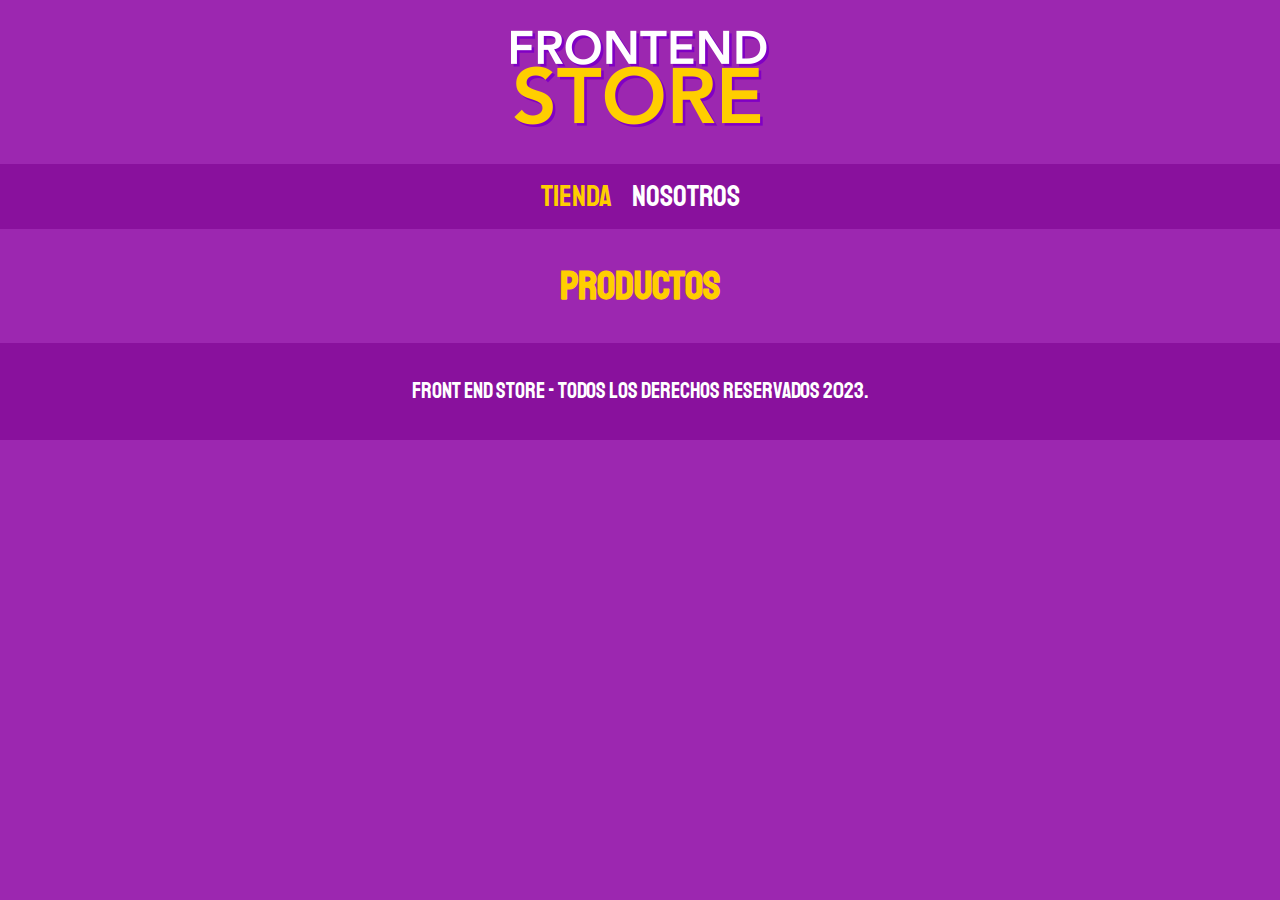
==== producto.html @ d32333ce "Primer commit" ====
<!DOCTYPE html>
<html lang="en">
<head>
    <meta charset="UTF-8">
    <meta name="viewport" content="width=device-width, initial-scale=1.0">
    <title>Front End Store</title>
    <link rel="stylesheet" href="./css/normalize.css">
    <link rel="preconnect" href="https://fonts.googleapis.com">
    <link rel="preconnect" href="https://fonts.gstatic.com" crossorigin>
    <link href="https://fonts.googleapis.com/css2?family=Staatliches&display=swap" rel="stylesheet">
    <link rel="stylesheet" href="./css/styles.css">
</head>
<body>
    <header class="header">
        <a href="./index.html">
            <img class="header__logo" src="./img/logo.png" alt="logotipo">
        </a>
    </header>
    <nav class="navegacion">
        <a class="navegacion__enlace navegacion__enlace--activo" href="index.html">Tienda</a>
        <a class="navegacion__enlace" href="./nosotros.html">Nosotros</a>
    </nav>
    <main class="contenedor">
        <h1>Productos</h1>
    </main>
    <footer class="footer">
        <p class="footer__texto">Front End Store - Todos los derechos reservados 2023.</p>
    </footer>
</body>
</html>
---- css/styles.css ----
:root{
    --primario: #9C27B0;
    --primarioOscuro:#89119D;
    --secundario: #FFCE00;
    --secundarioOscuro: rgb(233,287,2);
    --blanco: #FFF;
    --negro: #000;

    --fuentePrincipal: 'Staatliches', cursive;
}
html{
    box-sizing: border-box;
    font-size: 62.5%;
}

*,*:before,*:after{
    box-sizing: inherit;
}

/**GLOBALES**/
body{
    background-color: var(--primario);
    font-size: 1.6rem;
    line-height: 1.5;
}
p{
    font-size: 1.8rem;
    font-family: Arial, Helvetica, sans-serif;
    color: var(--blanco);
}
a{
    text-decoration: none;
}
img{
    max-width: 100%;
}
.contenedor{
    max-width: 120rem;
    margin: 0 auto;
}
h1, h2, h3{
    text-align: center;
    color: var(--secundario);
    font-family: var(--fuentePrincipal);
}
h1{
    font-size: 4rem;
}
h2{
    font-size: 3.2rem;
}
h3{
    font-size: 2.4rem;
}

/** Header **/
.header{
    display: flex;
    justify-content: center;
}
.header__logo{
    margin: 3rem 0;
}


/** Navegacion **/

.navegacion{
    background-color: var(--primarioOscuro);
    padding: 1rem 0;
    display: flex;
    justify-content: center;
    gap: 2rem;
}
.navegacion__enlace{
    font-family: var(--fuentePrincipal);
    color: var(--blanco);
    font-size: 3rem;
}
.navegacion__enlace--activo,
.navegacion__enlace:hover{
    color: var(--secundario);
}

/** Footer **/
.footer{
    background-color: var(--primarioOscuro);
    padding: 1rem 0;
    margin-top: 2rem;
}
.footer__texto{
    font-family: var(--fuentePrincipal);
    text-align: center;
    font-size: 2.2rem;
}
/** Grid **/

.grid{
    display: grid;
    grid-template-columns: repeat(2, 1fr);
    gap: 2rem;
}
@media(min-width:768px){
    .grid{
        grid-template-columns: repeat(3, 1fr);
    }
}
/** Productos **/

.producto{
    background-color: var(--primarioOscuro);
    padding: 1rem;
}
.producto__imagen{
    width: 100%;
}
.producto__nombre{
    font-size: 2rem;
}
.producto__precio{
    font-size: 2.8rem;
    color: var(--secundario);
}
.producto__nombre,
.producto__precio{
    font-family: var(--fuentePrincipal);
    margin: 1rem 0;
    text-align: center;
    line-height: 1.2;
}

/** Graficos **/
.grafico{
    min-height: 30rem;
    background-repeat: no-repeat;
    background-size: cover;
    grid-column: 1 / 3;
}
.grafico--camisas{
    grid-row: 2 / 3;
    background-image: url(../img/grafico1.jpg);
}
.grafico--node{
    background-image: url(../img/grafico2.jpg);
    grid-row: 8 / 9;
}
@media(min-width:768px){
    .grafico--node{
        grid-row: 5 / 6;
        grid-column: 2 / 4;
    }
}

/** Nosotros **/
.nosotros{
    display: grid;
    grid-template-rows: repeat(2, auto);
}
@media(min-width: 768px){
    .nosotros{
        
        grid-template-columns: repeat(2, 1fr);
        column-gap: 2rem;
    }
}
.nosotros__img{
    grid-row: 1 / 2;
    width: 100%;
}
@media(min-width:768px){
    .nosotros__img{
        grid-column: 2 / 3;
    }
}

/** Bloques **/

.bloques{
    display: grid;
    grid-template-columns: repeat(2, 1fr);
    gap: 2rem;
}
@media(min-width: 768px){
    .bloques{
        grid-template-columns: repeat(4, 1fr);
    }
}
.bloque{
    text-align: center;
}
.bloque__imagen{
    width: 100%;
}
.bloque__titulo{
    margin: 0;
}
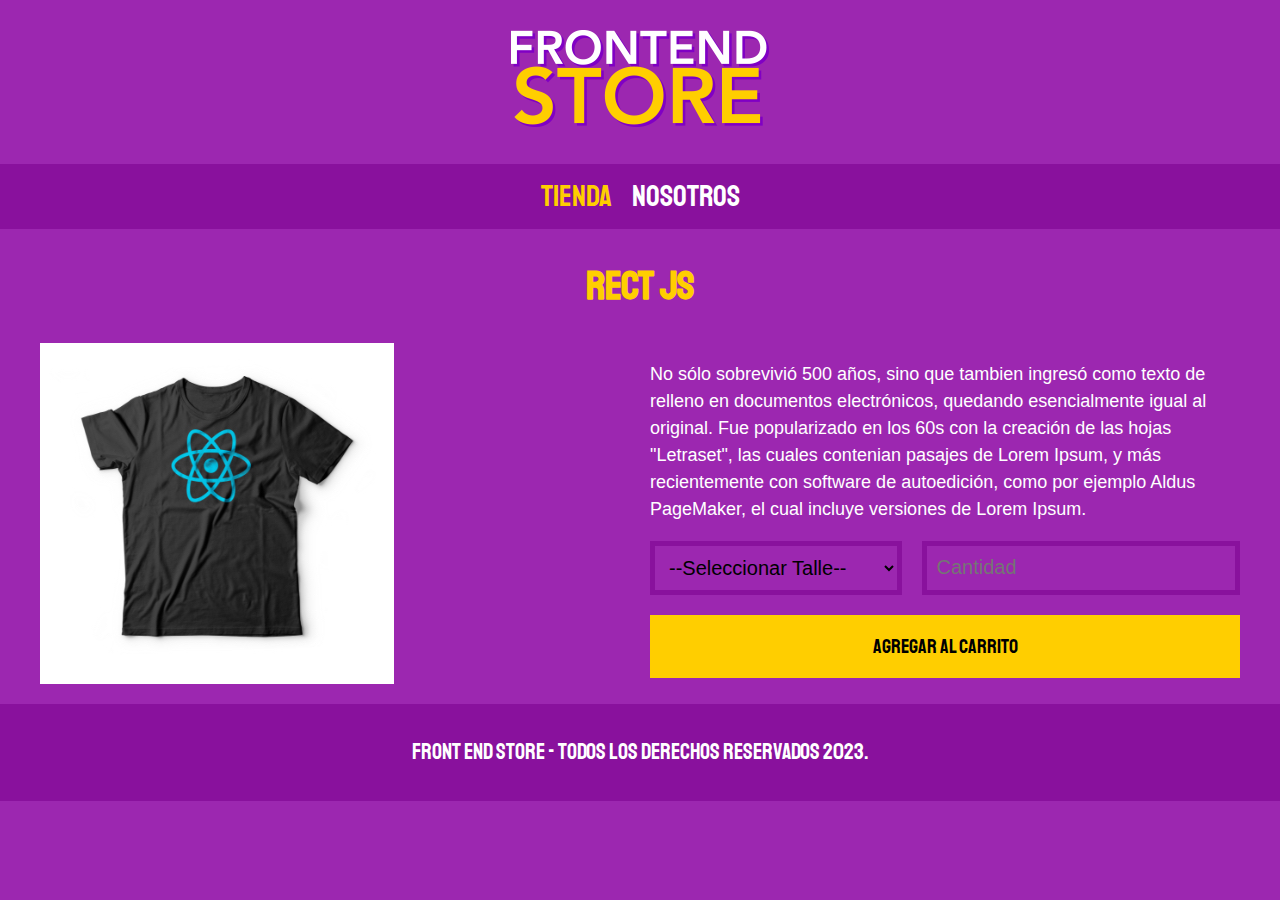
==== commit cb773dfc: "Segundo y ultimo commit" ====
--- a/producto.html
+++ b/producto.html
@@ -21,7 +21,25 @@
         <a class="navegacion__enlace" href="./nosotros.html">Nosotros</a>
     </nav>
     <main class="contenedor">
-        <h1>Productos</h1>
+        <h1>Rect JS</h1>
+        <div class="camisa">
+            <img class="camisa_imagen" src="img/3.jpg" alt="imagen del producto">
+            <div class="camisa_contenido">
+                <p>
+                    No sólo sobrevivió 500 años, sino que tambien ingresó como texto de relleno en documentos electrónicos, quedando esencialmente igual al original. Fue popularizado en los 60s con la creación de las hojas "Letraset", las cuales contenian pasajes de Lorem Ipsum, y más recientemente con software de autoedición, como por ejemplo Aldus PageMaker, el cual incluye versiones de Lorem Ipsum.
+                </p>
+                <form class="formulario">
+                    <select class="formulario__campo">
+                        <option disabled selected>--Seleccionar Talle--</option>
+                        <option>Chica</option>
+                        <option>Mediana</option>
+                        <option>Grande</option>
+                    </select>
+                    <input class="formulario__campo" type="number" placeholder="Cantidad" min="1">
+                    <input class="formulario__submit" type="submit" value="Agregar al Carrito">
+                </form>
+            </div>
+        </div>
     </main>
     <footer class="footer">
         <p class="footer__texto">Front End Store - Todos los derechos reservados 2023.</p>
--- a/css/styles.css
+++ b/css/styles.css
@@ -189,8 +189,46 @@
     text-align: center;
 }
 .bloque__imagen{
-    width: 100%;
+    size: 15rem;
 }
 .bloque__titulo{
     margin: 0;
+}
+
+/** Pagina del Producto **/
+
+@media(min-width: 768px){
+    .camisa{
+        display: grid;
+        grid-template-columns: repeat(2, 1fr);
+        column-gap: 2rem;
+    }
+}
+
+.formulario{
+    display: grid;
+    grid-template-columns: 2, 1fr;
+    gap: 2rem;
+}
+.formulario__campo{
+    border: 0.5rem solid var(--primarioOscuro);
+    background-color: transparent;
+    font-size: 2rem;
+    font-family: Arial, Helvetica, sans-serif;
+    padding: 1rem;
+}
+.formulario__submit{
+    background-color: var(--secundario);
+    border: none;
+    font-size: 2rem;
+    font-family: var(--fuentePrincipal);
+    padding: 2rem;
+    transition: background-color .3s ease;
+    transition: font-size .3s ease;
+    grid-column: 1 / 3;
+}
+.formulario__submit:hover{
+    cursor: pointer;
+    background-color: var(--secundarioOscuro);
+    font-size: 2.4rem;
 }